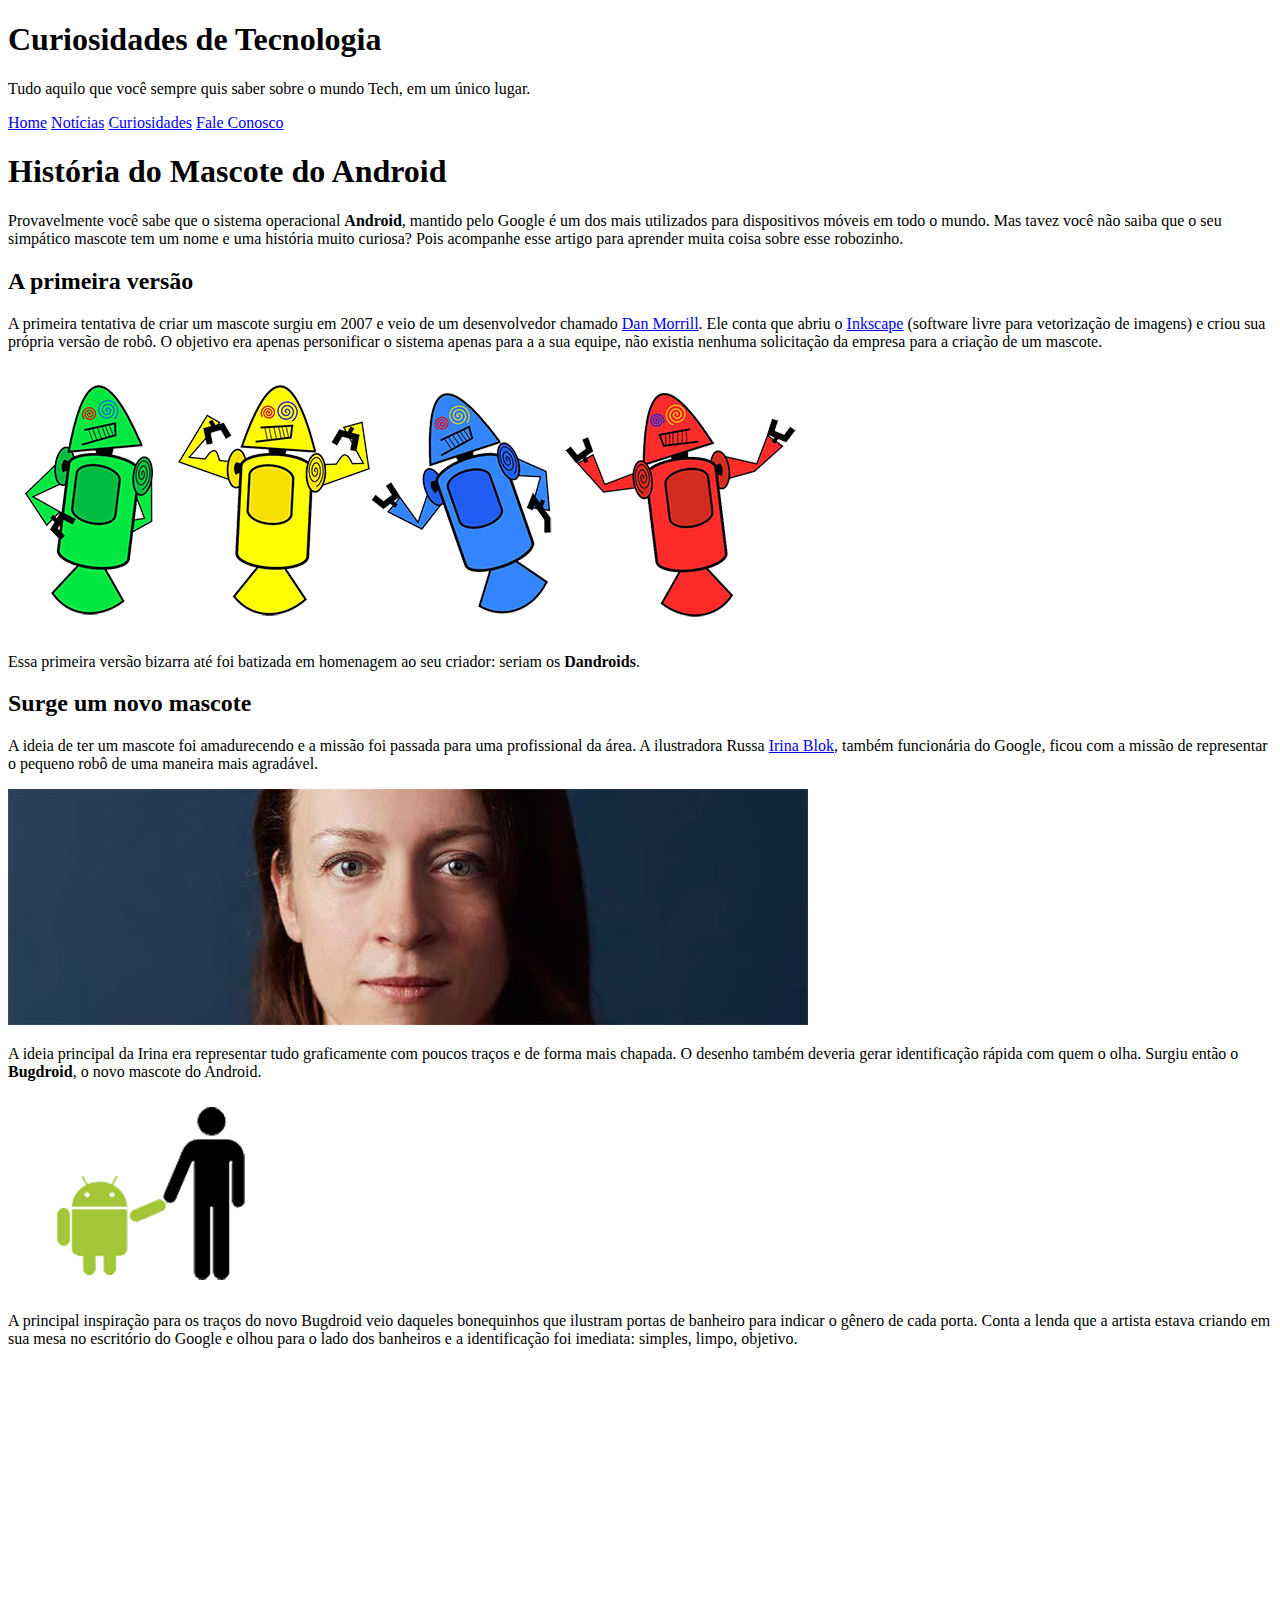
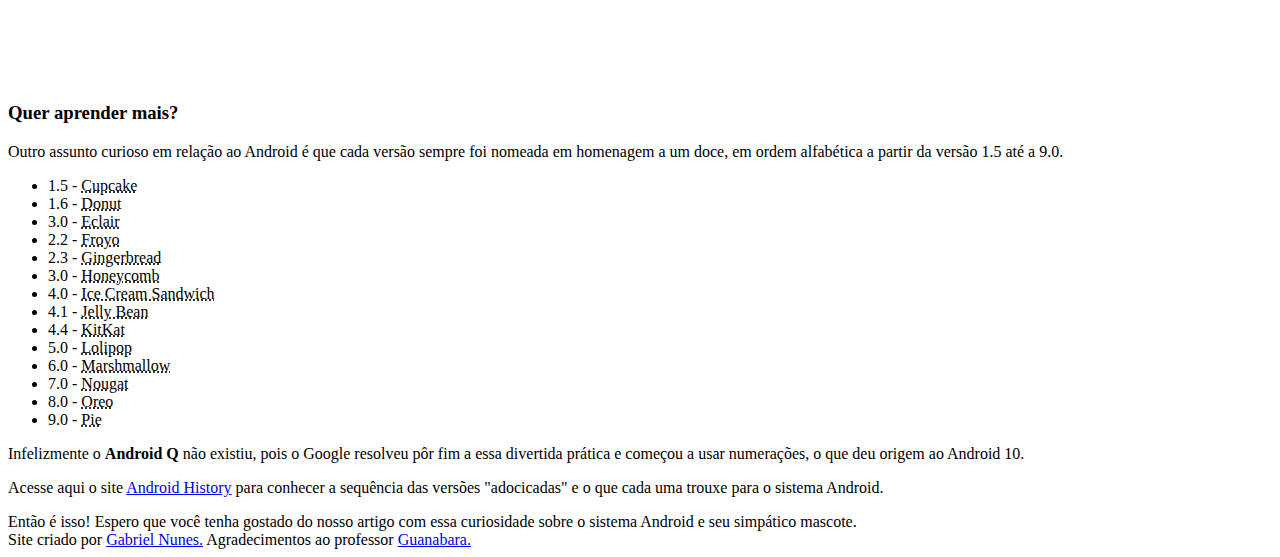
==== index.html.html @ a705393b "Atualizado" ====
<!DOCTYPE html>
<html lang="pt-br">
<head>
    <meta charset="UTF-8">
    <meta name="viewport" content="width=device-width, initial-scale=1.0">
    <title>Como surgiu o mascote do Android?</title>
    <link rel="shortcut icon" href="./imagens/favicon.ico" type="image/x-icon">
    <link rel="stylesheet" href="estilo/style.css">
</head>
<body>
    <header> 
        <h1>Curiosidades de Tecnologia</h1>
        <p>Tudo aquilo que você sempre quis saber sobre o mundo Tech, em um único lugar.</p>
    </header>
    <nav>
        <a href="#">Home</a>
        <a href="#">Notícias</a>
        <a href="#">Curiosidades</a>
        <a href="#">Fale Conosco</a>   
    </nav>
    <main>
        <article>
        <h1>História do Mascote do Android</h1>

        <p>Provavelmente você sabe que o sistema operacional <strong>Android</strong>, mantido pelo Google é um dos mais utilizados para dispositivos móveis em todo o mundo. Mas tavez você não saiba que o seu simpático mascote tem um nome e uma história muito curiosa? Pois acompanhe esse artigo para aprender muita coisa sobre esse robozinho.</p>

        <h2>A primeira versão</h2>

        <p>A primeira tentativa de criar um mascote surgiu em 2007 e veio de um desenvolvedor chamado <a href="https://androidcommunity.com/dan-morrill-shows-us-the-android-mascot-that-almost-was-20130103/" target="_blank" class="externo">Dan Morrill</a>. Ele conta que abriu o <a href="https://inkscape.org/pt-br/" target="_blank">Inkscape</a> (software livre para vetorização de imagens) e criou sua própria versão de robô. O objetivo era apenas personificar o sistema apenas para a a sua equipe, não existia nenhuma solicitação da empresa para a criação de um mascote.
        </p>

        <picture>
            <source media="(max-width:670px)" srcset="./imagens/dan-droids-pq.png">
            <img src="./imagens/dan-droids.png" alt="Primeiro mascote do android">
        </picture>

        <p>Essa primeira versão bizarra até foi batizada em homenagem ao seu criador: seriam os <strong>Dandroids</strong>.</p>

        <h2>Surge um novo mascote</h2>

        <p>A ideia de ter um mascote foi amadurecendo e a missão foi passada para uma profissional da área. A ilustradora Russa <a href="https://www.irinablok.com/android" target="_blank" class="externo">Irina Blok</a>, também funcionária do Google, ficou com a missão de representar o pequeno robô de uma maneira mais agradável.</p>

        <picture>
            <source media="(max-width:670px)" srcset="./imagens/irina-blok-pq.jpg">
            <img src="./imagens/irina-blok.jpg" alt="Irina Blok criadora do Android">
        </picture>

        <p>A ideia principal da Irina era representar tudo graficamente com poucos traços e de forma mais chapada. O desenho também deveria gerar identificação rápida com quem o olha. Surgiu então o <strong>Bugdroid</strong>, o novo mascote do Android.</p>

        <img src="./imagens/bugdroid.png" class="pequena" alt="Bugdroid">

        <p>A principal inspiração para os traços do novo Bugdroid veio daqueles bonequinhos que ilustram portas de banheiro para indicar o gênero de cada porta. Conta a lenda que a artista estava criando em sua mesa no escritório do Google e olhou para o lado dos banheiros e a identificação foi imediata: simples, limpo, objetivo.</p>

        <div class="video">
            <iframe width="560" height="315" src="https://www.youtube.com/embed/l2UDgpLz20M" title="YouTube video player" frameborder="0" allow="accelerometer; aut oplay; clipboard-write; encrypted-media; gyroscope; picture-in-picture; web-share" allowfullscreen></iframe>
        </div>
        
        <aside>
            <h3>Quer aprender mais?</h3>
            <p>Outro assunto curioso em relação ao Android é que cada versão sempre foi nomeada em homenagem a um doce, em ordem alfabética a partir da versão 1.5 até a 9.0.</p>
            <ul>
                    <li>1.5 - <abbr title="Bolo de copo">Cupcake</abbr></li>
                    <li>1.6 - <abbr title="Rosquinha">Donut</abbr></li>
                    <li>3.0 - <abbr title="Bomba de Chocolate">Eclair</abbr></li>
                    <li>2.2 - <abbr title="Iogurte Congelado">Froyo</abbr></li>
                    <li>2.3 - <abbr title="Biscoito de Gengibre">Gingerbread</abbr></li>
                    <li>3.0 - <abbr title="Favo de mel">Honeycomb</abbr></li>
                    <li>4.0 - <abbr title="Sanduíche de Sorvete">Ice Cream Sandwich</abbr></li>
                    <li>4.1 - <abbr title="Jujuba">Jelly Bean</abbr></li>
                    <li>4.4 - <abbr title="Bolacha coberta com chocolate.">KitKat</abbr></li>
                    <li>5.0 - <abbr title="Pirulito">Lolipop</abbr></li>
                    <li>6.0 - <abbr title="Marshmallow">Marshmallow</abbr></li>
                    <li>7.0 - <abbr title="Torrone">Nougat</abbr></li>
                    <li>8.0 - <abbr title="Oreo">Oreo</abbr></li>
                    <li>9.0 - <abbr title="Torta">Pie</abbr></li>
            </ul>
            </aside>
            <p>Infelizmente o <strong>Android Q</strong> não existiu, pois o Google resolveu pôr fim a essa divertida prática e começou a usar numerações, o que deu origem ao Android 10.</p>  
            <p>Acesse aqui o site <a href="https://www.android.com/intl/pt-BR_br/history/" target="_blank" class="externo">Android History</a> para conhecer a sequência das versões "adocicadas" e o que cada uma trouxe para o sistema Android.</p>
            </aside>

        Então é isso! Espero que você tenha gostado do nosso artigo com essa curiosidade sobre o sistema Android e seu simpático mascote.
        </article>
    </main>
    <footer>
        Site criado por <a href="https://github.com/G4brielsss" target="_blank">Gabriel Nunes.</a>
        Agradecimentos ao professor <a href="https://www.cursoemvideo.com/" target="_blank">Guanabara.</a>
    </footer>
</body>
</html>
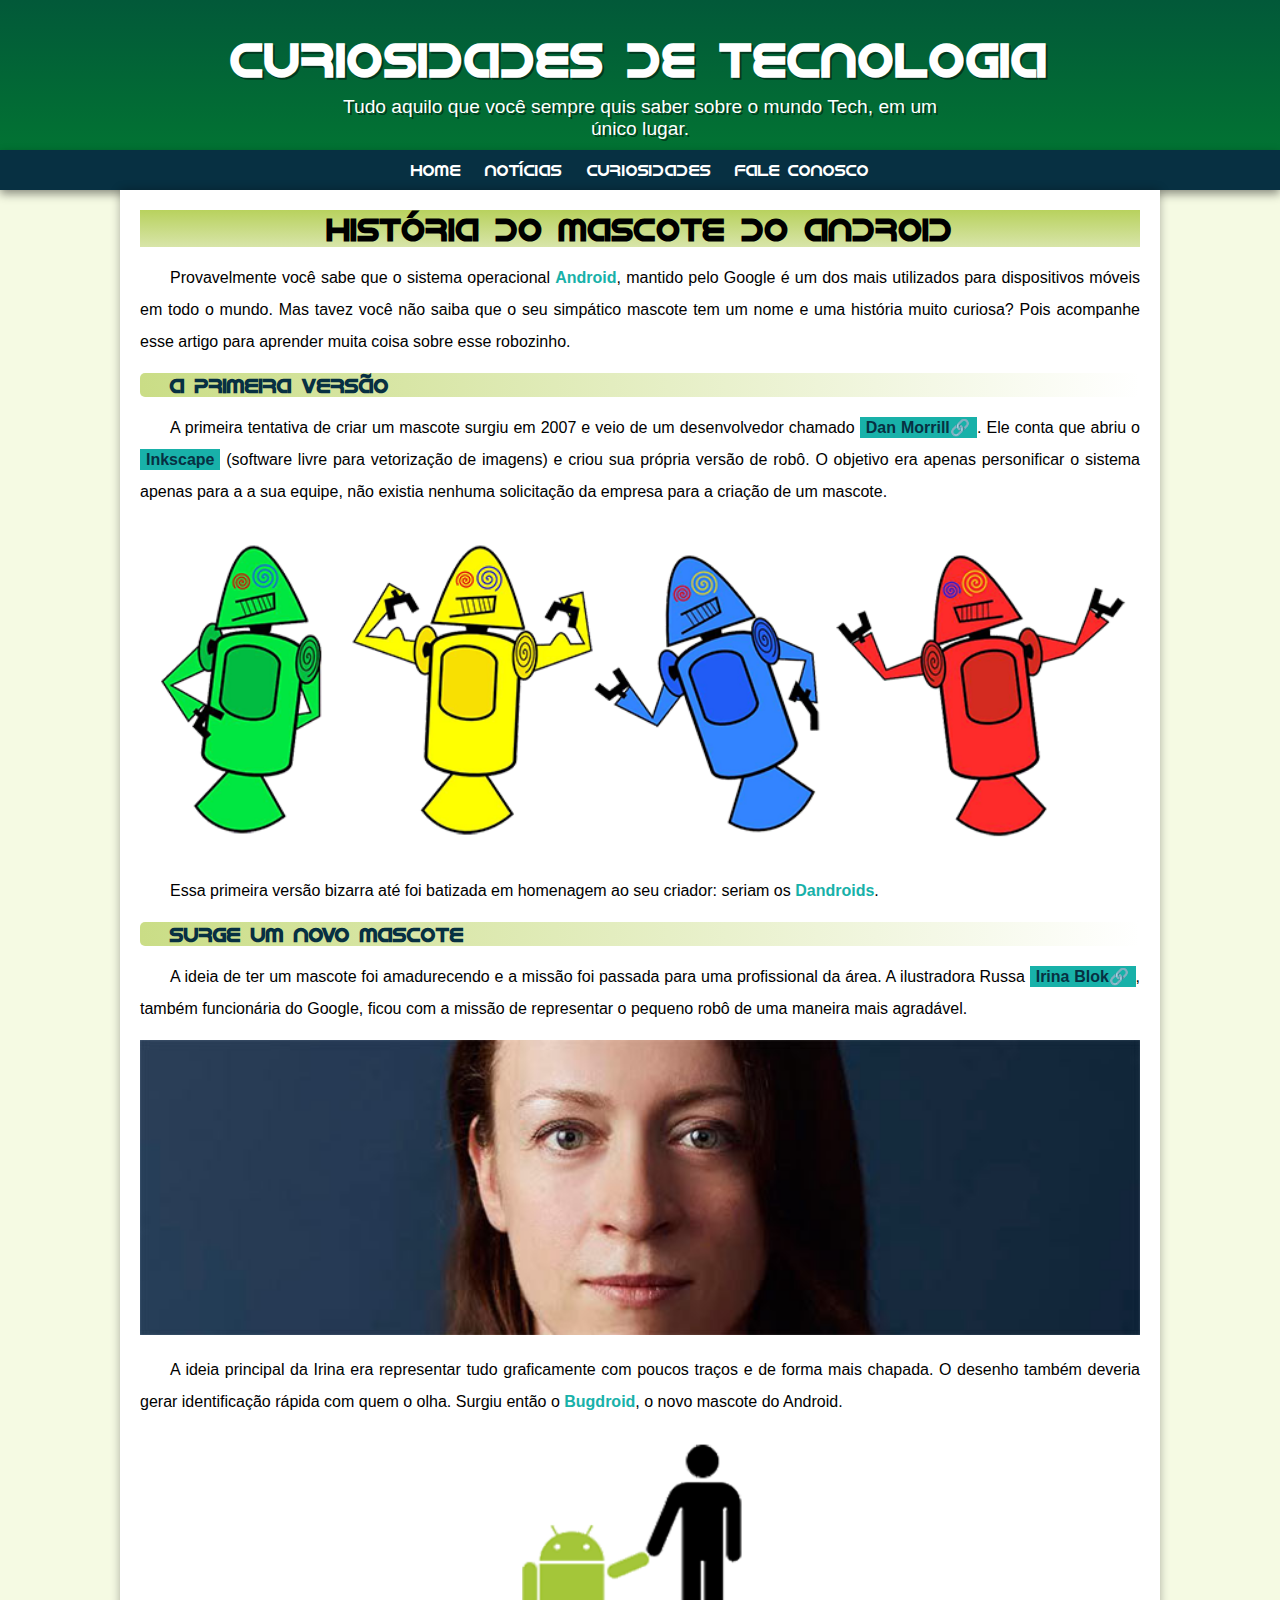
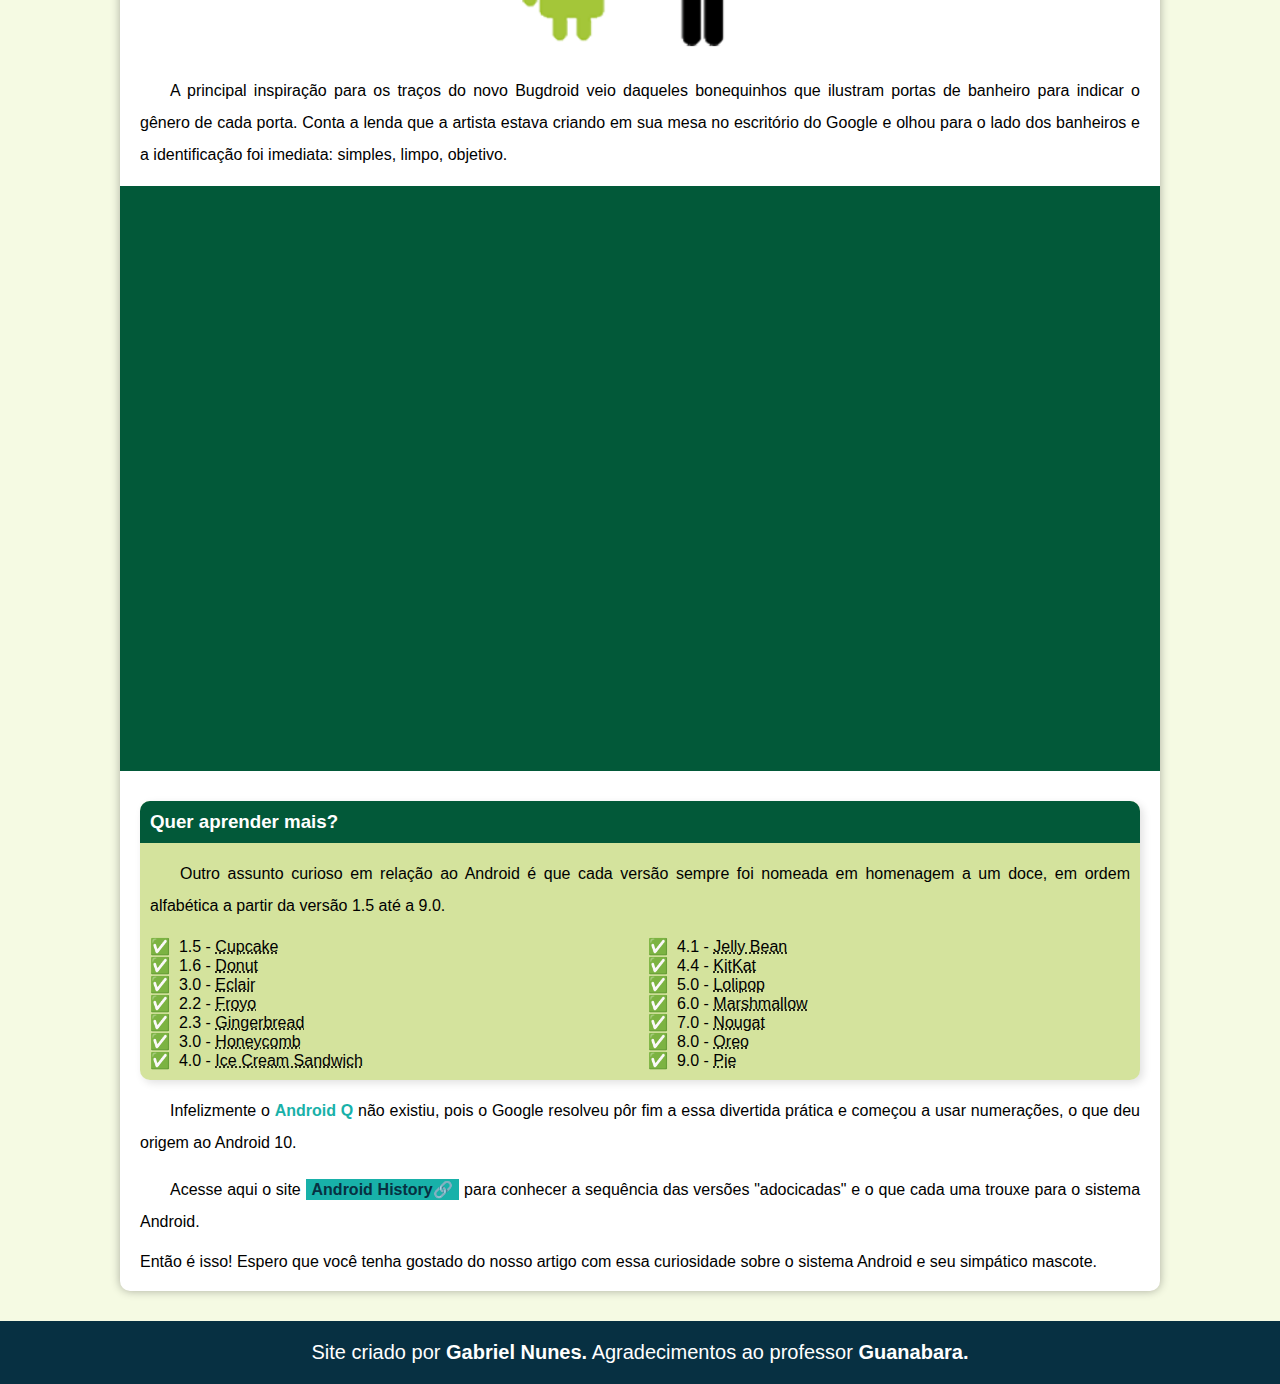
==== commit 73102d87: "Atualizado" ====
--- a/index.html.html
+++ b/index.html.html
@@ -5,7 +5,7 @@
     <meta name="viewport" content="width=device-width, initial-scale=1.0">
     <title>Como surgiu o mascote do Android?</title>
     <link rel="shortcut icon" href="./imagens/favicon.ico" type="image/x-icon">
-    <link rel="stylesheet" href="estilo/style.css">
+    <link rel="stylesheet" href="style.css">
 </head>
 <body>
     <header> 
--- a/style.css
+++ b/style.css
@@ -0,0 +1,219 @@
+@charset "UTF-8";
+@import url('https://fonts.googleapis.com/css2?family=Bebas+Neue&display=swap');
+
+@font-face{
+    font-family: "Android";
+    src: url("../fontes/idroid.otf") format('opentype');
+    font-weight: normal;
+}
+
+
+:root{
+    --cor0:#EEF7CE;
+    --cor1:#073042; 
+    --cor2:#1769E0;
+    --cor3:#D7EFFE;
+    --cor4:#3DDC84;
+    --cor5:#BD1BE6;
+    --cor6:#ffffff;
+    --cor7:#18b1a9;
+    --cor9:#027333;
+    --cor10:#025939;
+    --cor11:#025939;
+    --cor12:#a3c42dc4;
+
+
+    --font-padrao: arial, verdana, helvetica, sans-serif;
+    --font-destaque:'Bebas Neue', sans-serif;
+    --font-android: 'Android', sans-serif;
+}
+
+*{
+    margin:0px;
+    padding:0px;
+}
+
+a.externo::after {
+    content: "\1F517";
+}
+
+div.video{
+    background-color: var(--cor11);
+    margin: 0px -20px 30px -20px;
+    padding: 15px;
+    padding-bottom: 57%;
+    position: relative;
+}
+
+div.video > iframe{
+    position:absolute;  
+    top:5%;
+    left:5%;
+    width: 90%;
+    height: 90%;
+}
+
+body{
+    background-color: #eef7ce93;
+    font-family:var(--font-padrao);         
+}
+
+header{
+    background-image: linear-gradient(to bottom, var(--cor11), var(--cor9));
+    background-color:var(--cor1);
+    min-width: 150px;
+    text-align: center;
+    padding-top: 30px;
+}
+
+
+header > h1{
+    color:white;
+    font-family:var(--font-android);
+    font-size: 3em;
+    margin-bottom: 10px;
+    text-shadow: 2px 2px 0px rgba(0, 0, 0, 0.445);
+}
+
+header > p{
+    color: white;
+    text-align: center; 
+    padding-bottom:10px;
+    padding-right: 10px;
+    padding-left: 10px;
+    font-family: var(--font-padrao);
+    font-size:1.2em;
+    max-width: 600px;
+    margin:auto;
+    text-shadow: 2px 2px 0px rgba(0, 0, 0, 0.445);
+    
+}
+nav{
+    background-color:var(--cor1);
+    padding: 10px;
+    box-shadow: 0px 4px 9px rgba(0, 0, 0, 0.432);
+    text-align: center;
+}
+nav > a {
+    color: white;
+    padding: 10px;
+    text-decoration: none;
+    font-family: var(--font-android);
+    transition-duration: 1s;
+}
+
+nav > a:hover{
+    background-color: var(--cor7);
+    color:var(--cor1);
+    border-radius: 10px;
+}
+
+main{
+    min-width: 300px;
+    max-width: 1000px;
+    padding:20px;
+    margin: auto;
+    margin-bottom: 30px;
+    background-color: white;
+    box-shadow: 0px 0px 10px rgba(0, 0, 0, 0.308);
+    border-bottom-left-radius: 10px;
+    border-bottom-right-radius:10px;
+}
+
+main p {
+    margin: 15px 0px; 
+    font-size:1em;
+    text-align:justify;
+    text-indent: 30px;
+    line-height: 2em;
+}
+
+main h1{
+    color:black;
+    text-align:center;
+    font-family:var(--font-android);
+    background-image: linear-gradient(to bottom, #a3c42dc4, #bbd16a93);
+}
+
+main h2{    
+    font-family:var(--font-android);
+    font-size: 20px;
+    text-indent: 30px;
+    color:var(--cor1);
+    background-image: linear-gradient(to right, #a3c42d93, transparent);
+    border-radius: 5px;
+}
+
+main strong{
+    color: var(--cor7);
+    font-weight: bold;
+}
+
+main a{
+    color: var(--cor1);
+    text-decoration: none;
+    font-weight: bold;
+    background-color: var(--cor7);
+    padding: 2px 6px; 
+}
+
+main a:hover{
+    text-decoration: underline;
+    color:var(--cor4);
+    background-color: var(--cor5);
+}
+
+main img{
+    width: 100%;
+}
+
+main img.pequena{
+    max-width: 350px;
+    display:block;
+    margin:auto;
+}
+
+aside {
+    background-color: #a3c42d77; 
+    padding: 10px;
+    border-radius: 10px;    
+    box-shadow: 3px 3px 8px rgba(0, 0, 0, 0.123);
+}
+
+aside > ul{
+    list-style-position: inside;
+    list-style-type: '\2705\00A0\00A0';
+    columns: 2;
+}
+
+aside > h3{
+    background-color: var(--cor11);
+    color: white;
+    padding: 10px;
+    margin: -10px -10px 0px -10px;
+    border-radius: 10px 10px 0px 0px ;
+}
+
+footer{
+    background-color: var(--cor1);
+    color: white;
+    text-align:center;
+    font-size: 20px;
+    padding: 20px;
+}
+
+footer> a{
+    color:white;
+    font-weight: bold;
+    text-align:center;
+    font-size: 20px;
+    text-decoration: none;
+    font-family: var(--font-padrao);
+}
+
+footer > a:hover{
+    background-color: #a3c42dc4;
+    color:var(--cor1);
+    border-radius: 10px;
+    padding: 10px;
+}   